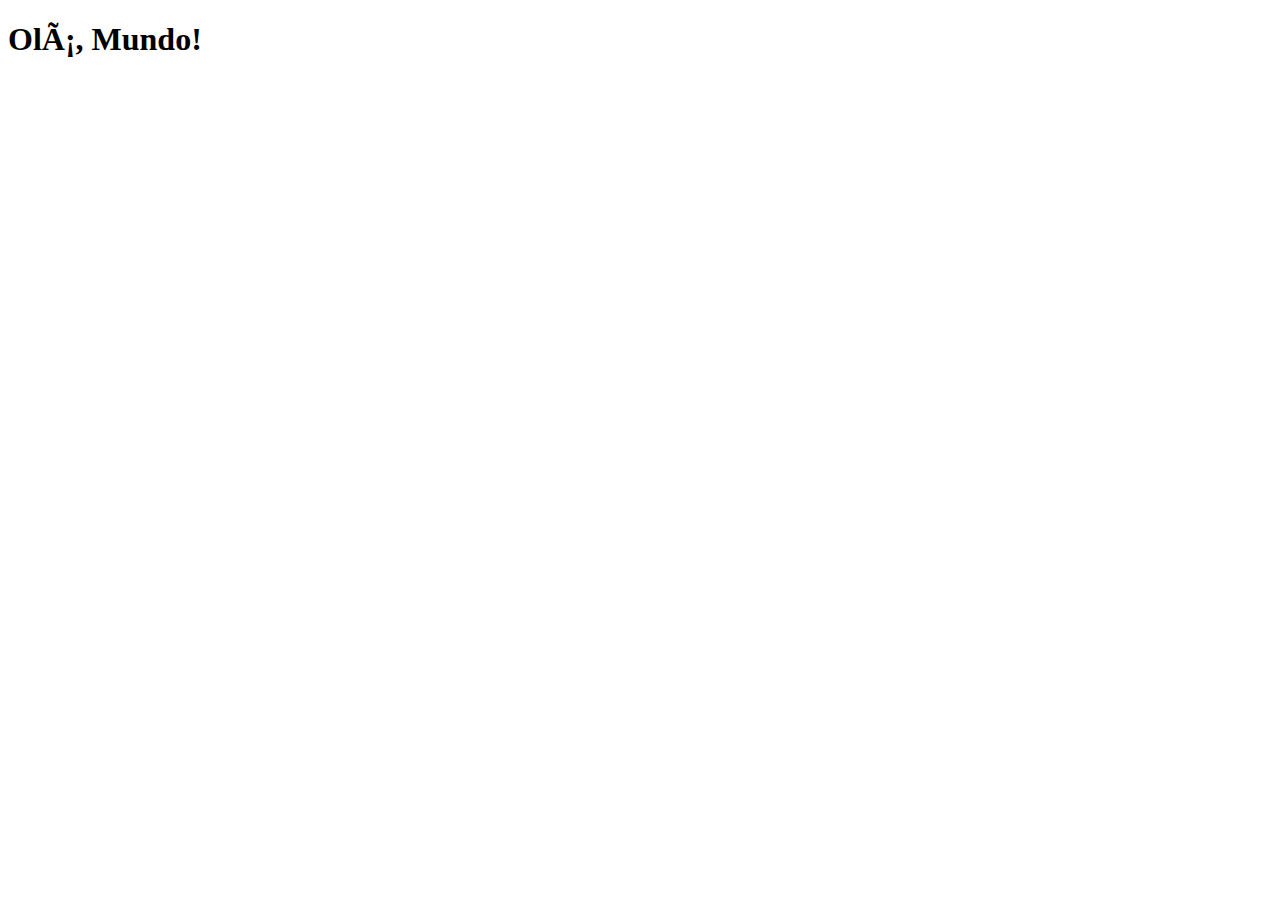
==== index.html @ e9a47018 "index adicionado" ====
<!DOCTYPE html>
<html lang="ept-br>
<head>
    <meta charset="UTF-8">
    <meta http-equiv="X-UA-Compatible" content="IE=edge">
    <meta name="viewport" content="width=device-width, initial-scale=1.0">
    <title>Projeto redes sociais</title>
    <link rel="shortcut icon" href="favicon.ico" type="image/x-icon">
</head>
<body>
    <h1>Olá, Mundo!</h1>
</body>
</html>
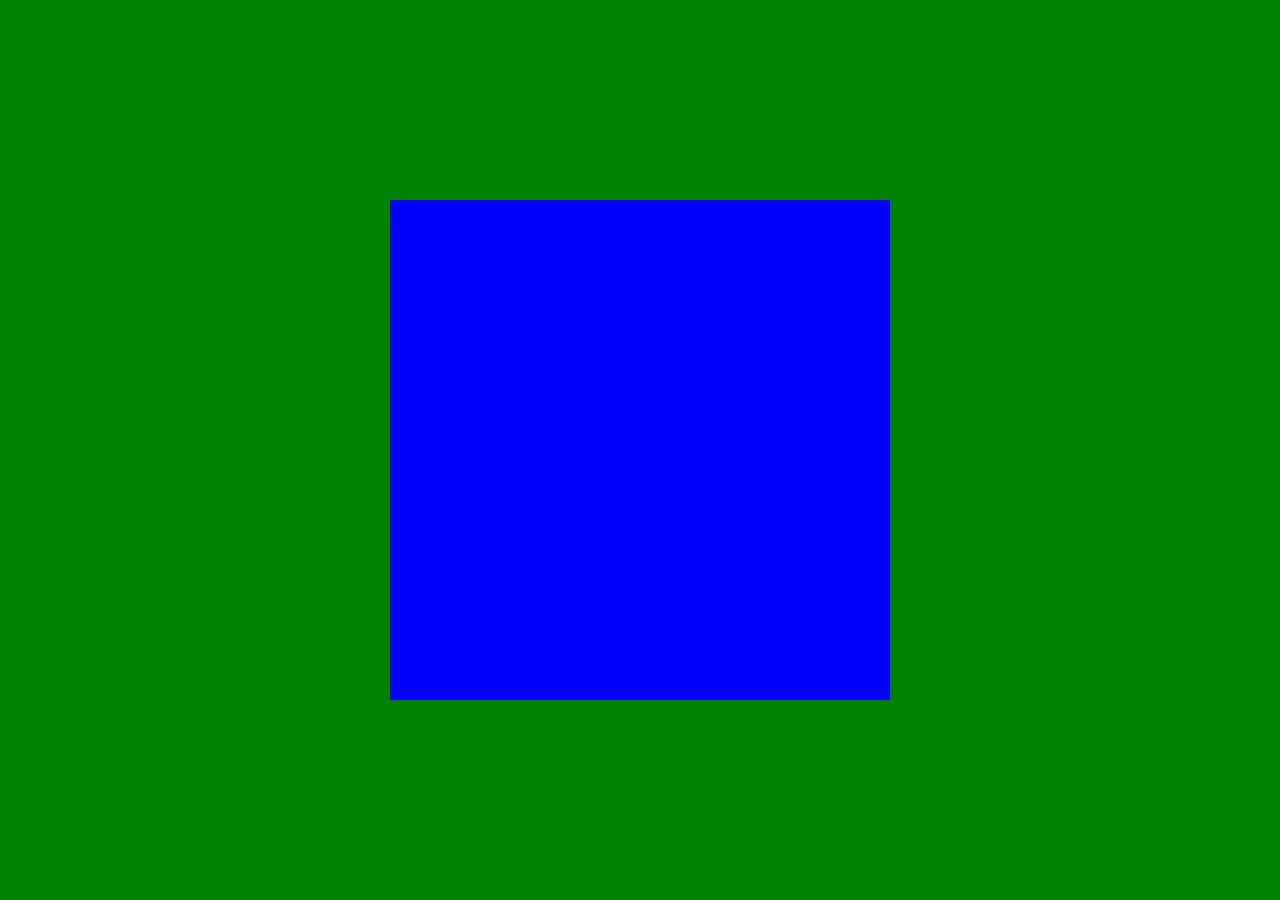
==== commit 5c59a1fd: "atualização das fotos e criação do style" ====
--- a/index.html
+++ b/index.html
@@ -6,8 +6,18 @@
     <meta name="viewport" content="width=device-width, initial-scale=1.0">
     <title>Projeto redes sociais</title>
     <link rel="shortcut icon" href="favicon.ico" type="image/x-icon">
+    <link rel="stylesheet" href="/estilos/style.css">
 </head>
 <body>
-    <h1>Olá, Mundo!</h1>
+    <main>
+        <section id="telefone">
+
+    
+        </section>
+
+        <section id="redes-sociais">
+            
+        </section>
+    </main>
 </body>
 </html>--- a/estilos/style.css
+++ b/estilos/style.css
@@ -0,0 +1,31 @@
+@charset "UTF-8";
+
+* {
+    margin: 0px;
+    padding: 0px;
+    font-family: Arial, Helvetica, sans-serif;
+}
+
+html, body {
+    height: 100vh;
+    width: 100vw;
+    background-color: black;
+}
+
+main{
+    height: 100vh;
+    position: relative;
+    background-color: green;
+}
+
+section#telefone{
+    height: 500px;
+    width: 500px;
+    background-color: blue;
+    transform: translate(-50%, -50%);
+    background-color: url('../imagens/');
+
+    position: absolute;
+    top: 50%;
+    left: 50%;
+}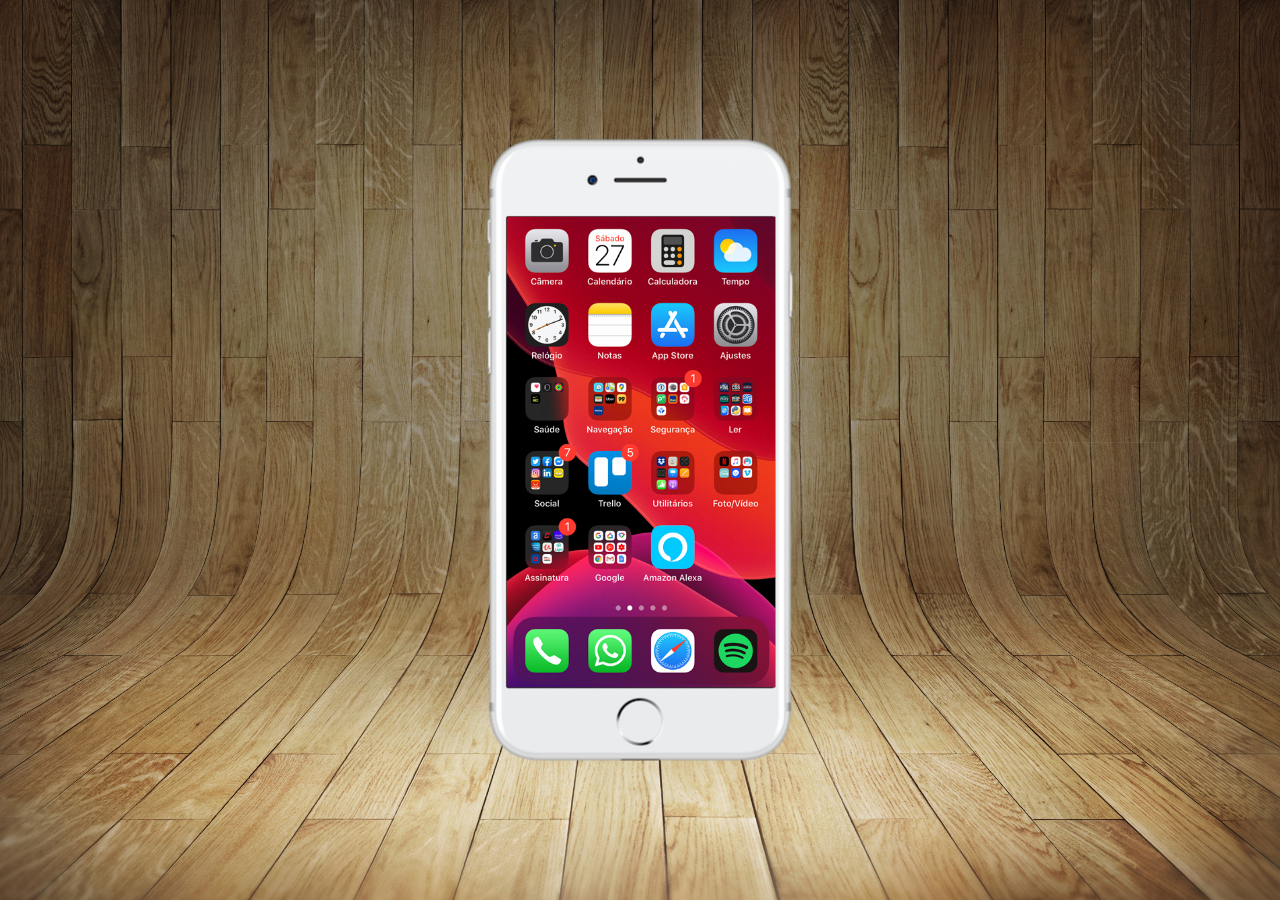
==== commit 9ba51f23: "Criei a home da pagina" ====
--- a/index.html
+++ b/index.html
@@ -11,7 +11,7 @@
 <body>
     <main>
         <section id="telefone">
-
+            <iframe src="home.html" name="tela" id="tela" frameborder="0"></iframe>
     
         </section>
 
--- a/estilos/style.css
+++ b/estilos/style.css
@@ -12,20 +12,33 @@
     background-color: black;
 }
 
+body{
+    background: url(../imagens/fundo-madeira.jpg) no-repeat top center;
+    background-size: cover;
+    background-attachment: fixed;
+}
+
 main{
     height: 100vh;
     position: relative;
-    background-color: green;
 }
 
 section#telefone{
-    height: 500px;
-    width: 500px;
-    background-color: blue;
+    height: 627px;
+    width: 311px;
     transform: translate(-50%, -50%);
-    background-color: url('../imagens/');
-
+    background:url('../imagens/frame-iphone.png') no-repeat;
     position: absolute;
     top: 50%;
     left: 50%;
-}+}
+
+iframe#tela{
+    position: relative;
+    top: 80px;
+    left: 22px;
+    width: 269px;
+    height: 471px;
+    
+}
+
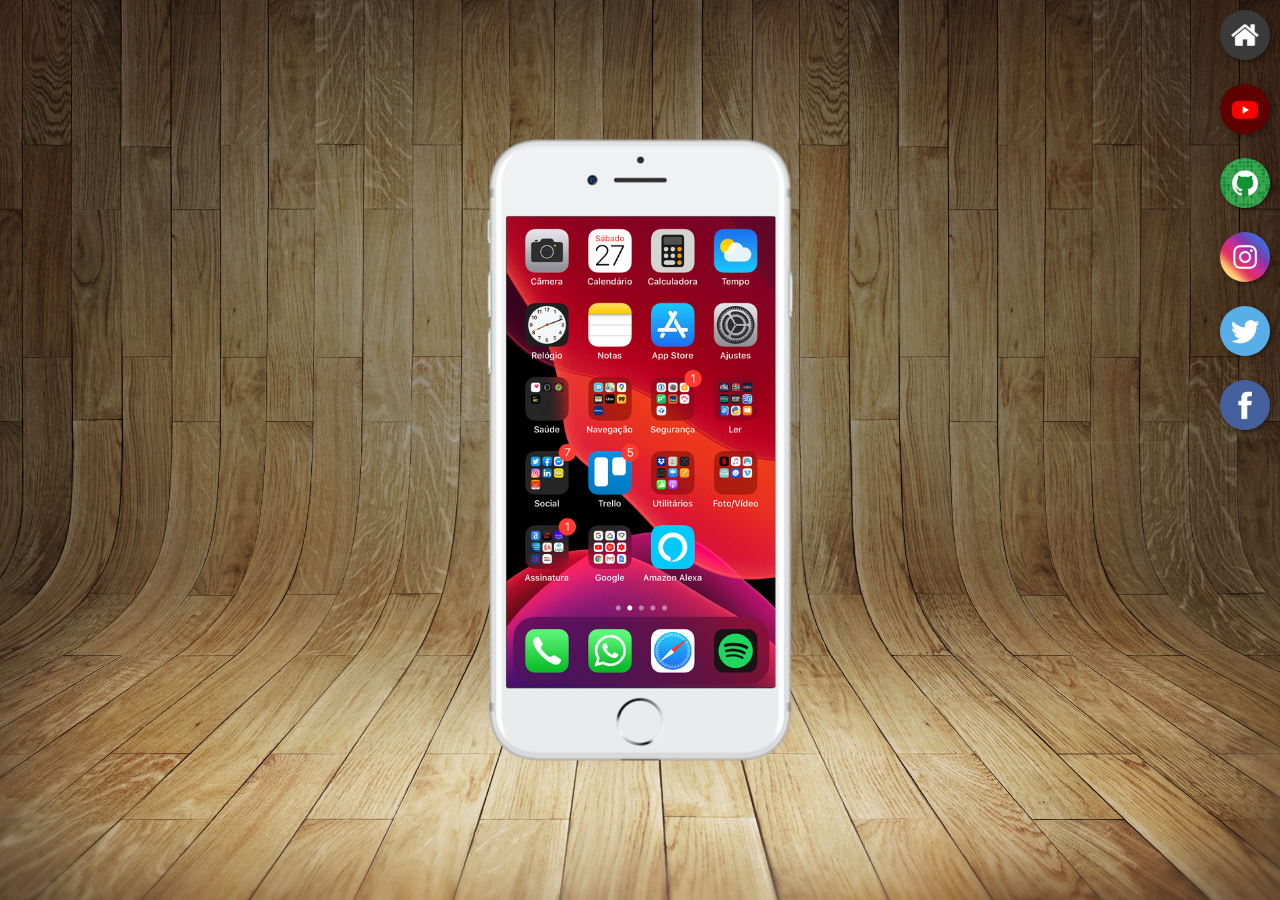
==== commit 872b2636: "icones criados" ====
--- a/index.html
+++ b/index.html
@@ -11,12 +11,17 @@
 <body>
     <main>
         <section id="telefone">
-            <iframe src="home.html" name="tela" id="tela" frameborder="0"></iframe>
+            <iframe src="home.html" name="tela" id="tela" frameborder="0">Seu navegador não é compatível com isso</iframe>
     
         </section>
 
         <section id="redes-sociais">
-            
+            <a href="#" target="tela"><img src="imagens/logo-home.jpg" alt=""></a> <br>
+            <a href="#" target="tela"><img src="imagens/logo-youtube.jpg" alt=""></a><br>
+            <a href="#" target="tela"><img src="imagens/logo-github.jpg" alt=""></a><br>
+            <a href="#" target="tela"><img src="imagens/logo-instagram.jpg" alt=""></a><br>
+            <a href="#" target="tela"><img src="imagens/logo-twitter.jpg" alt=""></a><br>
+            <a href="#" target="tela"><img src="imagens/logo-facebook.jpg" alt=""></a><br>
         </section>
     </main>
 </body>
--- a/estilos/style.css
+++ b/estilos/style.css
@@ -39,6 +39,26 @@
     left: 22px;
     width: 269px;
     height: 471px;
+
+}
+
+section#redes-sociais{
+    text-align: right;
+}
+
+section#redes-sociais img {
+    width: 50px;
+    margin: 10px;
+    border-radius: 50%;
+    box-shadow: 2px 2px 5px rgba(0, 0, 0, 0.400);
+    box-sizing: border-box;
     
 }
 
+section#redes-sociais img:hover{
+    border: 2px solid rgba(255, 255, 255, 0.63);
+    transform: translate(-3px, -3px);
+    box-shadow: 5px 5px 10px rgba(0, 0, 0, 0.61);
+    transition: transform .3s, border 1s;
+    
+}
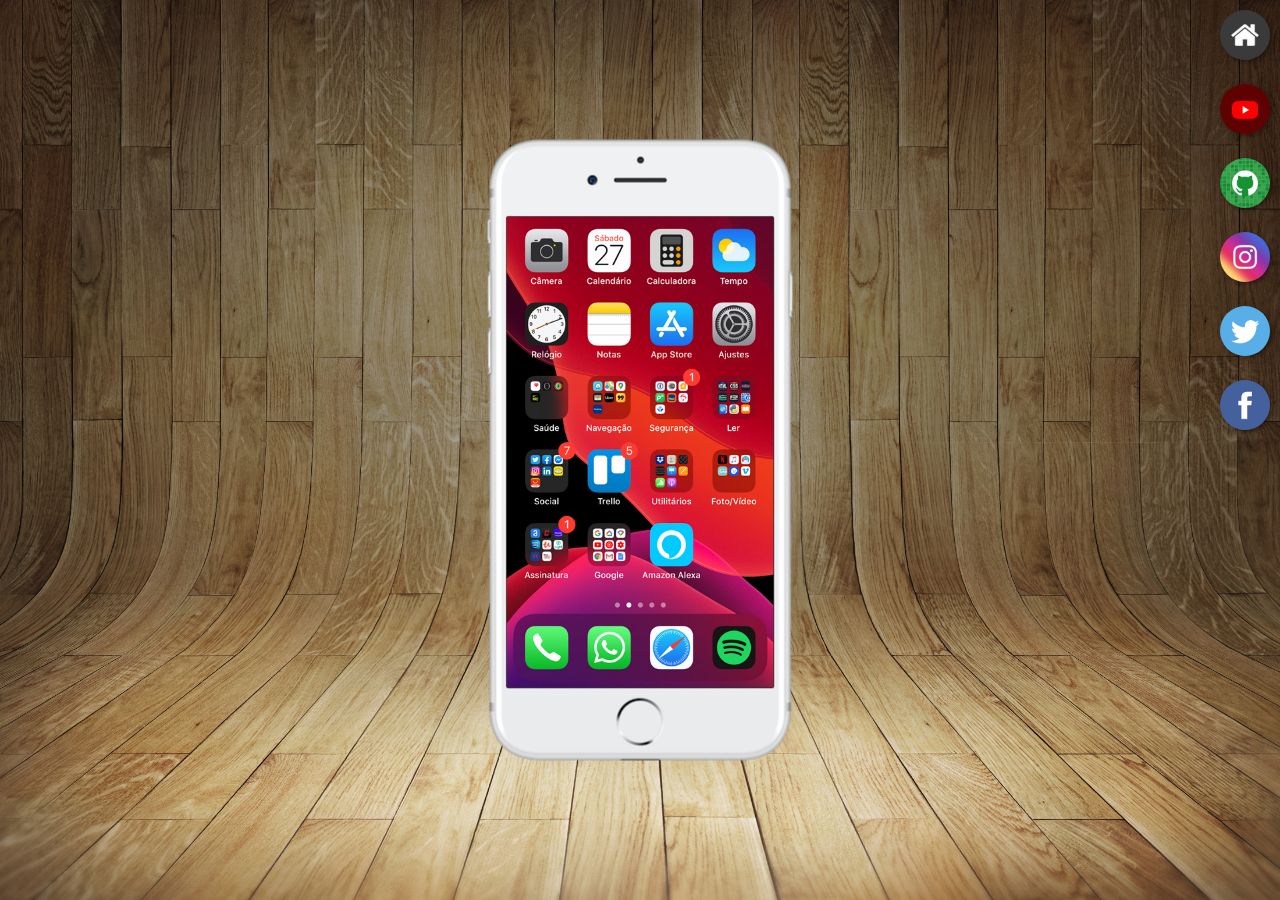
==== commit 1b273f8b: "github, instagram and youtube added" ====
--- a/index.html
+++ b/index.html
@@ -16,10 +16,10 @@
         </section>
 
         <section id="redes-sociais">
-            <a href="#" target="tela"><img src="imagens/logo-home.jpg" alt=""></a> <br>
-            <a href="#" target="tela"><img src="imagens/logo-youtube.jpg" alt=""></a><br>
-            <a href="#" target="tela"><img src="imagens/logo-github.jpg" alt=""></a><br>
-            <a href="#" target="tela"><img src="imagens/logo-instagram.jpg" alt=""></a><br>
+            <a href="home.html" target="tela"><img src="imagens/logo-home.jpg" alt=""></a> <br>
+            <a href="youtube.html" target="tela"><img src="imagens/logo-youtube.jpg" alt=""></a><br>
+            <a href="github.html" target="tela"><img src="imagens/logo-github.jpg" alt=""></a><br>
+            <a href="instagram.html" target="tela"><img src="imagens/logo-instagram.jpg" alt=""></a><br>
             <a href="#" target="tela"><img src="imagens/logo-twitter.jpg" alt=""></a><br>
             <a href="#" target="tela"><img src="imagens/logo-facebook.jpg" alt=""></a><br>
         </section>
--- a/estilos/style.css
+++ b/estilos/style.css
@@ -37,7 +37,7 @@
     position: relative;
     top: 80px;
     left: 22px;
-    width: 269px;
+    width: 267px;
     height: 471px;
 
 }
